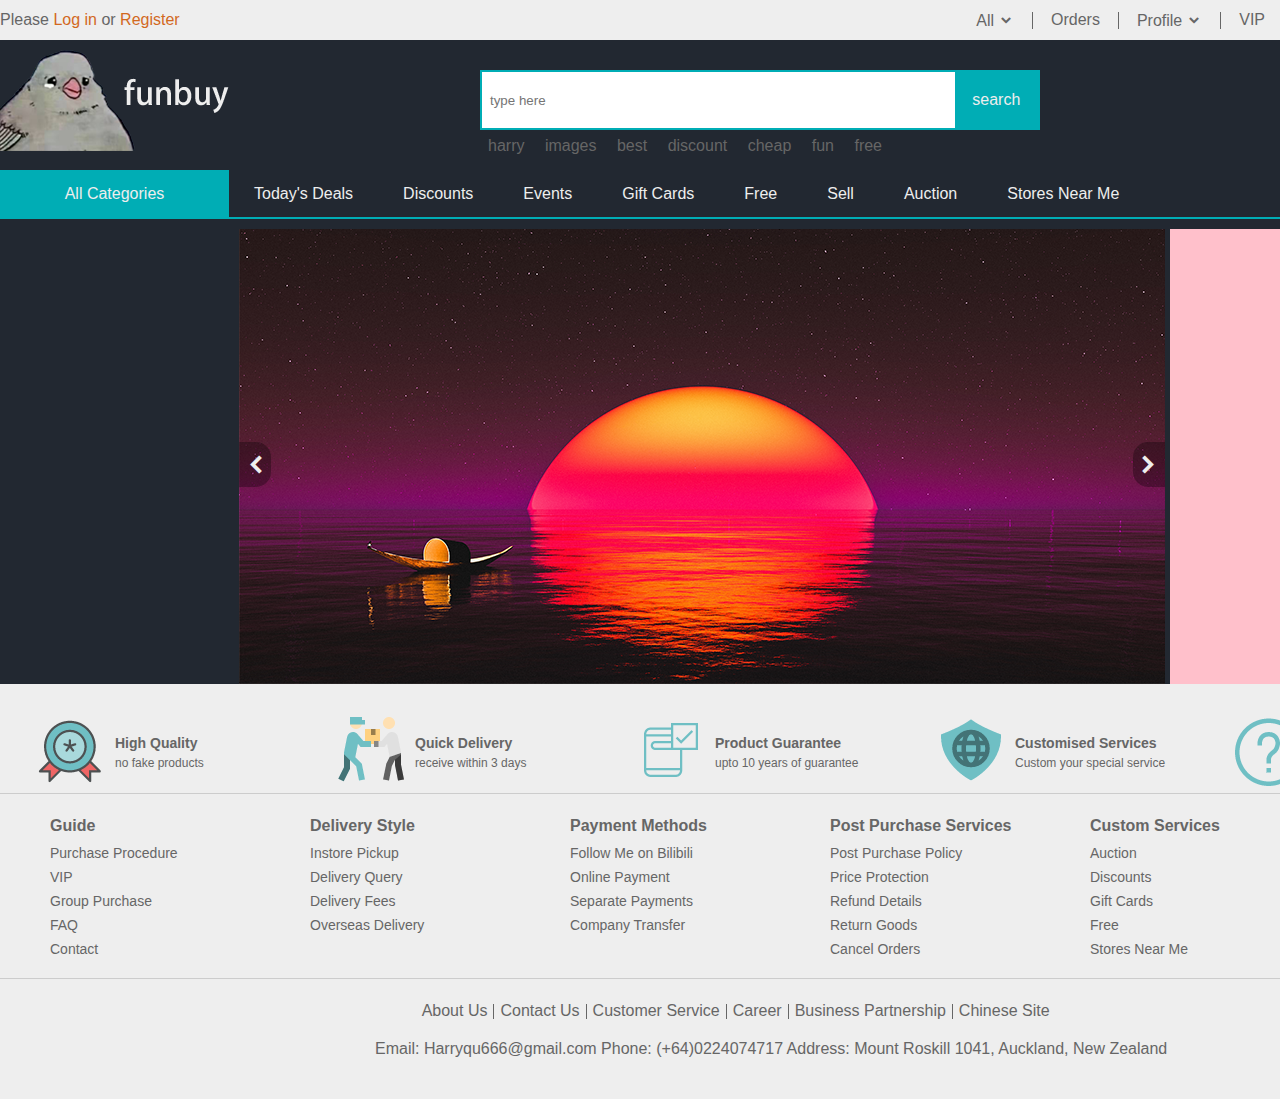
==== index.html @ e922d076 "completed main page image section" ====
<!DOCTYPE html>
<html lang="en">
  <head>
    <meta charset="UTF-8" />
    <meta http-equiv="X-UA-Compatible" content="IE=edge" />
    <meta name="viewport" content="width=device-width, initial-scale=1.0" />
    <title>funbuy-find your favourite product!</title>
    <meta
      name="description"
      content="funbuy.com-a place full of interesting products, designed to entertain 
    people and encourage new developers to design similar websites"
    />
    <meta name="keywords" content="fun,shopping,images,learn,interesting" />

    <link rel="shortcut icon" href="favicon.ico" />
    <!-- default css styling -->
    <link rel="stylesheet" href="css/base.css" />
    <!-- common css styling -->
    <link rel="stylesheet" href="css/common.css" />
    <!-- index css styling -->
    <link rel="stylesheet" href="css/index.css" />
  </head>
  <body>
    <!-- shortcut navigation module start -->
    <section class="shortcut">
      <div class="mainarea">
        <div class="left-float">
          <ul>
            <li>Please&nbsp;</li>
            <li>
              <a href="#" class="style_orange">Log in</a>
              or
              <a href="#" class="style_orange">Register</a>
            </li>
          </ul>
        </div>
        <div class="right-float">
          <ul>
            <li class="options">All</li>
            <li></li>
            <li>Orders</li>
            <li></li>
            <li class="options">Profile</li>
            <li></li>
            <li>VIP</li>
            <li></li>
            <li class="options">Contact</li>
            <li></li>
            <li class="options">About Us</li>
          </ul>
        </div>
      </div>
    </section>
    <!-- shortcut navigation module end -->
    <!-- header module start -->
    <header class="header mainarea">
      <!-- logo module -->
      <div class="logo">
        <h1>
          <a href="index.html" title="funbuy">funbuy</a>
        </h1>
      </div>
      <!-- search bar -->
      <div class="search">
        <input type="search" class="searchbar" placeholder="type here" />
        <button>search</button>
      </div>
      <!-- frequent search -->
      <div class="frequent">
        <a href="#">harry</a>
        <a href="#">images</a>
        <a href="#">best</a>
        <a href="#">discount</a>
        <a href="#">cheap</a>
        <a href="#">fun</a>
        <a href="#">free</a>
      </div>
      <!-- shopping cart -->
      <div class="shop-cart">
        shopping cart
        <i class="shop-items">8</i>
      </div>
    </header>
    <!-- header module end -->
    <!-- navigation module start -->
    <nav class="nav">
      <div class="mainarea">
        <div class="dropdown">
          <div class="dt">All Categories</div>
          <div class="dd">
            <ul>
              <li><a href="#">Landscapes</a></li>
              <li><a href="#">Pets</a></li>
              <li><a href="#">Design</a></li>
              <li><a href="#">Study</a></li>
              <li><a href="#">Harry</a></li>
              <li><a href="#">Food</a></li>
              <li><a href="#">Music</a></li>
              <li><a href="#">Movie</a></li>
              <li><a href="#">Animate</a></li>
              <li><a href="#">Sport</a></li>
              <li><a href="#">Books</a></li>
              <li><a href="#">Finance</a></li>
              <li><a href="#">WallPaper</a></li>
              <li><a href="#">Fun</a></li>
              <li><a href="#">Develop</a></li>
            </ul>
          </div>
        </div>
        <div class="navitems">
          <ul>
            <li><a href="#">Today's Deals</a></li>
            <li><a href="#">Discounts</a></li>
            <li><a href="#">Events</a></li>
            <li><a href="#">Gift Cards</a></li>
            <li><a href="#">Free</a></li>
            <li><a href="#">Sell</a></li>
            <li><a href="#">Auction</a></li>
            <li><a href="#">Stores Near Me</a></li>
          </ul>
        </div>
      </div>
    </nav>
    <!-- navigation module end -->
    <!-- index main module start -->
    <div class="mainarea">
      <div class="main">
        <div class="focus">
          <ul>
            <li>
              <img src="product_images/main-page-image.png" alt="" />
            </li>
          </ul>
        </div>
        <div class="newsflash"></div>
      </div>
    </div>
    <!-- index main module end -->
    <!-- footer module start -->
    <footer class="footer">
      <div class="mainarea">
        <div class="service-mod">
          <ul>
            <li>
              <h5 id="quality-icon"></h5>
              <div>
                <h4>High Quality</h4>
                <p>no fake products</p>
              </div>
            </li>
            <li>
              <h5 id="delivery-icon"></h5>
              <div>
                <h4>Quick Delivery</h4>
                <p>receive within 3 days</p>
              </div>
            </li>
            <li>
              <h5 id="insure-icon"></h5>
              <div>
                <h4>Product Guarantee</h4>
                <p>upto 10 years of guarantee</p>
              </div>
            </li>
            <li>
              <h5 id="custom-icon"></h5>
              <div>
                <h4>Customised Services</h4>
                <p>Custom your special service</p>
              </div>
            </li>
            <li>
              <h5 id="help-icon"></h5>
              <div>
                <h4>Instant Help</h4>
                <p>Contact us any time</p>
              </div>
            </li>
          </ul>
        </div>
        <div class="help-mod">
          <dl>
            <dt><a href="#">Guide</a></dt>
            <dd><a href="#">Purchase Procedure</a></dd>
            <dd><a href="#">VIP</a></dd>
            <dd><a href="#">Group Purchase</a></dd>
            <dd><a href="#">FAQ</a></dd>
            <dd><a href="#">Contact</a></dd>
          </dl>
          <dl>
            <dt><a href="#">Delivery Style</a></dt>
            <dd><a href="#">Instore Pickup</a></dd>
            <dd><a href="#">Delivery Query</a></dd>
            <dd><a href="#">Delivery Fees</a></dd>
            <dd><a href="#">Overseas Delivery</a></dd>
          </dl>
          <dl>
            <dt><a href="#">Payment Methods</a></dt>
            <dd><a href="#">Follow Me on Bilibili</a></dd>
            <dd><a href="#">Online Payment</a></dd>
            <dd><a href="#">Separate Payments</a></dd>
            <dd><a href="#">Company Transfer</a></dd>
          </dl>
          <dl>
            <dt><a href="#">Post Purchase Services</a></dt>
            <dd><a href="#">Post Purchase Policy</a></dd>
            <dd><a href="#">Price Protection</a></dd>
            <dd><a href="#">Refund Details</a></dd>
            <dd><a href="#">Return Goods</a></dd>
            <dd><a href="#">Cancel Orders</a></dd>
          </dl>
          <dl>
            <dt><a href="#">Custom Services</a></dt>
            <dd><a href="#">Auction</a></dd>
            <dd><a href="#">Discounts</a></dd>
            <dd><a href="#">Gift Cards</a></dd>
            <dd><a href="#">Free</a></dd>
            <dd><a href="#">Stores Near Me</a></dd>
          </dl>
          <dl>
            <dt><a href="#">Help Center</a></dt>
            <dd>
              <img src="images/wechat-scan.png" alt="" />
            </dd>
          </dl>
        </div>
        <div class="copyright-mod">
          <div class="links">
            <ul>
              <li><a href="#">About Us</a></li>
              <li></li>
              <li><a href="#">Contact Us</a></li>
              <li></li>
              <li><a href="#">Customer Service</a></li>
              <li></li>
              <li><a href="#">Career</a></li>
              <li></li>
              <li><a href="#">Business Partnership</a></li>
              <li></li>
              <li><a href="#">Chinese Site</a></li>
            </ul>
          </div>
          <div class="copyright">
            Email: Harryqu666@gmail.com Phone: (+64)0224074717 Address: Mount
            Roskill 1041, Auckland, New Zealand
          </div>
        </div>
      </div>
    </footer>
    <!-- footer module end -->
  </body>
</html>
---- css/base.css ----
/* clear default style */
* {
  margin: 0;
  padding: 0;
  box-sizing: border-box;
}

em,
i {
  font-style: normal;
}

li {
  list-style: none;
}

img {
  /* for browser compatibility */
  border: 0;

  vertical-align: middle;
}

button {
  cursor: pointer;
}

a {
  color: #666;
  text-decoration: none;
}

a:hover {
  color: #c81623;
}

button,
input {
  font-family: Microsoft YaHei, Heiti SC, tahoma, arial, Hiragino Sans GB,
    "\5B8B\4F53", sans-serif;
  /* clear default outline and border */
  border: 0;
  outline: none;
}

body {
  -webkit-font-smoothing: antialiased;
  background-color: #fff;
  font: 16px/1.5 Microsoft YaHei, Heiti SC, tahoma, arial, Hiragino Sans GB,
    "\5B8B\4F53", sans-serif;
  color: #666;
}

.hide,
.none {
  display: none;
}
/* clear floating */
.clearfix:after {
  visibility: hidden;
  clear: both;
  display: block;
  content: ".";
  height: 0;
}

.clearfix {
  *zoom: 1;
}

body {
  background-color: #222831;
}
---- css/common.css ----
/* declare iconfont */
@font-face {
  font-family: "IcoFont";
  font-weight: normal;
  font-style: "Regular";
  src: url("../fonts/icofont.woff2") format("woff2"),
    url("../fonts/icofont.woff") format("woff");
}

/* main area */
.mainarea {
  width: 1500px;
  margin: auto;
}

.left-float {
  float: left;
}
.right-float {
  float: right;
}
.style_orange {
  color: chocolate;
}

/* shortcut navigation section */
.shortcut {
  height: 40px;
  line-height: 40px;
  background-color: #eeeeee;
}
.shortcut li {
  float: left;
}
/* create | separators in the navigation */
.shortcut .right-float ul li:nth-child(2n) {
  width: 1px;
  height: 17px;
  background-color: #666;
  margin: 12px 18px 0;
}
.options::after {
  content: "\eab2";
  font-family: "IcoFont";
  margin-left: 4px;
}

/* header section */
.header {
  position: relative;
  height: 120px;
}
.logo {
  position: absolute;
  top: 50%;
  margin-top: -50.5px;
  width: 229px;
  height: 101px;
}
.logo a {
  display: block;
  width: 229px;
  height: 101px;
  background: url("../images/logo.png") no-repeat;
  font-size: 0;
}
.search {
  position: absolute;
  top: 50%;
  left: 50%;
  margin-left: -270px;
  margin-top: -30px;
  width: 560px;
  height: 60px;
  border: 2px solid #00adb5;
}
.search .searchbar {
  float: left;
  padding-right: 10px;
  width: 85%;
  height: 100%;
  text-indent: 0.5rem;
}
.search button {
  float: left;
  height: 100%;
  width: 15%;
  background-color: #00adb5;
  font-size: 16px;
  color: #eeeeee;
}
.frequent {
  position: absolute;
  top: 78%;
  left: 50%;
  margin-left: -270px;
}
.frequent a {
  margin: 0 8px;
}
.frequent a:hover {
  color: #e9b9d1;
}
.shop-cart {
  position: absolute;
  right: 0px;
  top: 50%;
  margin-top: -28px;
  width: 150px;
  height: 60px;
  line-height: 60px;
  font-size: 14px;
  text-align: center;
  color: #eeeeee;
  border: 1px solid #eeeeee;
  background-color: #393e46;
}
.shop-cart::before {
  content: "\ec48";
  font-family: "IcoFont";
  margin-left: 2px;
  color: #dea01e;
  font-size: 17px;
}
.shop-cart::after {
  content: "\eab8";
  font-family: "IcoFont";
  font-size: 16px;
}
.shop-items {
  position: absolute;
  top: 5px;
  left: 122px;
  height: 16px;
  line-height: 16px;
  background-color: #dea01e;
  padding: 0 5px;
  border-radius: 8px 8px 8px 0;
}

/* navigation section */
.nav {
  height: 49px;
  border-bottom: 2px solid #00adb5;
  margin-top: 10px;
}
.nav .dropdown {
  float: left;
  width: 229px;
  height: 47px;
  background-color: #00adb5;
}
.nav .navitems {
  float: left;
}
.dropdown .dt {
  width: 100%;
  height: 100%;
  color: #eeeeee;
  text-align: center;
  line-height: 47px;
  font-size: 16px;
}
.dropdown .dd {
  display: none;
  margin-top: 2px;
  width: 100%;
  height: 465px;
  background-color: #6fbfc4;
}
.dropdown:hover .dd {
  display: block;
}
.dropdown .dd ul li {
  position: relative;
  height: 31px;
  line-height: 31px;
  margin-left: 2px;
  padding-left: 15px;
}
.dropdown .dd ul li:hover {
  background-color: #eee;
}
.dropdown .dd ul li::after {
  position: absolute;
  top: 1px;
  right: 10px;
  content: "\eab8";
  font-family: "IcoFont";
  font-size: 14px;
  color: #eeeeee;
}
.dropdown .dd ul li a {
  color: #eeeeee;
  font-size: 14px;
}
.dropdown .dd ul li:hover a,
.dropdown .dd ul li:hover::after {
  color: #dea01e;
}
.navitems ul li {
  float: left;
}
.navitems ul li a {
  display: block;
  color: #eeeeee;
  line-height: 47px;
  font-size: 16px;
  padding: 0 25px;
}
.navitems ul li a:hover {
  color: #dea01e;
}

/* footer section */
.footer {
  height: 415px;
  background-color: #eeeeee;
  padding-top: 30px;
}
.service-mod {
  height: 80px;
  border-bottom: 1px solid #ccc;
}
.service-mod ul li {
  float: left;
  width: 300px;
  height: 80px;
  padding-left: 35px;
}
.service-mod ul li h5 {
  float: left;
  width: 72px;
  height: 72px;
  margin-right: 8px;
  background-image: url(../images/spritesheet.png);
}
.service-mod ul li div {
  margin-top: 7%;
}
.service-mod ul li h4 {
  font-size: 14px;
}
.service-mod ul li p {
  font-size: 12px;
}
#delivery-icon {
  width: 72px;
  height: 72px;
  background-position: -5px -5px;
}
#help-icon {
  width: 72px;
  height: 72px;
  background-position: -87px -5px;
}
#custom-icon {
  width: 72px;
  height: 72px;
  background-position: -5px -87px;
}
#quality-icon {
  width: 72px;
  height: 72px;
  background-position: -87px -87px;
}
#insure-icon {
  width: 72px;
  height: 72px;
  background-position: -169px -5px;
}
.help-mod {
  height: 185px;
  border-bottom: 1px solid #ccc;
  padding: 20px 0 0px 50px;
}
.help-mod dl {
  float: left;
  width: 260px;
}
.help-mod dl:last-child {
  width: 110px;
  text-align: center;
}
.help-mod dl dt {
  font-size: 16px;
  margin-bottom: 5px;
  font-weight: 700;
}
.help-mod dl dd {
  font-size: 14px;
  margin-bottom: 3px;
}
.copyright-mod {
  position: relative;
  padding-top: 20px;
}
.copyright-mod .links {
  position: absolute;
  left: 50%;
  margin-bottom: 15px;
  margin-left: -328.39px;
}
.copyright-mod .links ul li {
  float: left;
}
.copyright-mod .links ul li:nth-child(2n) {
  width: 1px;
  height: 15px;
  background-color: #666;
  margin: 5px 6px 0;
}
.copyright-mod .copyright {
  position: absolute;
  top: 58px;
  left: 50%;
  margin-left: -375px;
}
---- css/index.css ----
.main {
  width: 1261px;
  height: 455px;
  margin-left: 239px;
  margin-top: 10px;
}
.focus {
  position: relative;
  float: left;
  width: 926px;
  height: 100%;
}
.newsflash {
  float: right;
  width: 330px;
  height: 100%;
  background-color: pink;
}
.focus::before {
  position: absolute;
  top: 50%;
  left: 0px;
  padding-left: 2px;
  margin-top: -15px;
  content: "\eab5";
  font-family: "IcoFont";
  font-size: 30px;
  color: #eeeeee;
  background-color: rgba(0, 0, 0, 0.3);
  border-bottom-right-radius: 15px;
  border-top-right-radius: 15px;
  cursor: pointer;
}
.focus::after {
  position: absolute;
  top: 50%;
  right: 0px;
  padding-right: 2px;
  margin-top: -15px;
  content: "\eab8";
  font-family: "IcoFont";
  font-size: 30px;
  color: #eeeeee;
  background-color: rgba(0, 0, 0, 0.3);
  border-bottom-left-radius: 15px;
  border-top-left-radius: 15px;
  cursor: pointer;
}
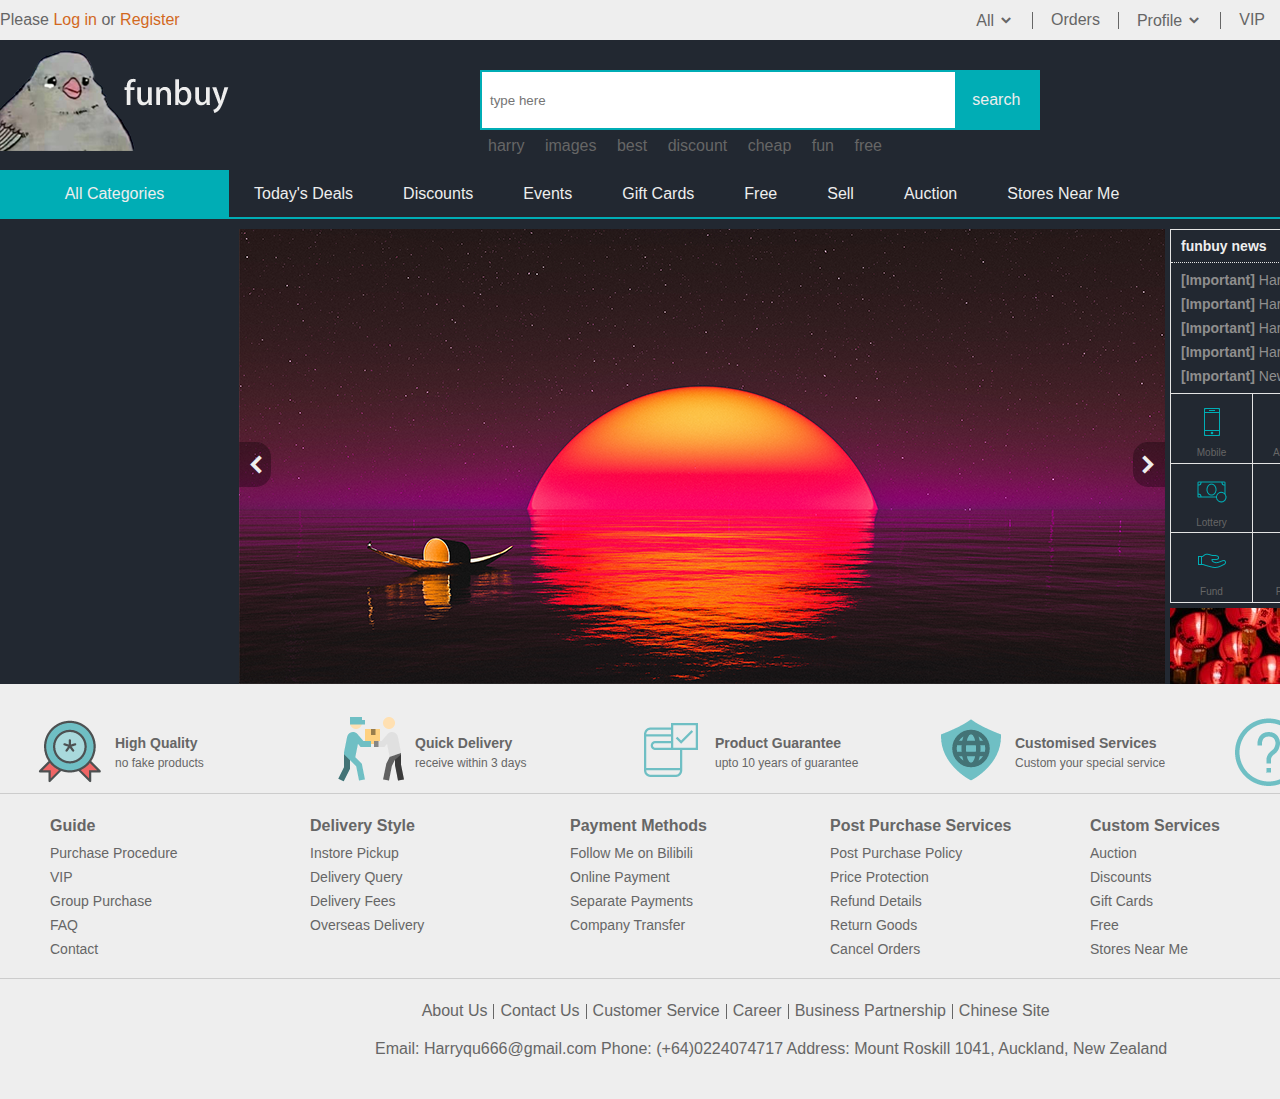
==== commit 0b2e4806: "finished main section" ====
--- a/index.html
+++ b/index.html
@@ -132,7 +132,116 @@
             </li>
           </ul>
         </div>
-        <div class="newsflash"></div>
+        <div class="newsflash">
+          <div class="news">
+            <div class="news-head">
+              <h5>funbuy news</h5>
+              <a href="#" class="more">More</a>
+            </div>
+            <div class="news-body">
+              <ul>
+                <li>
+                  <a href="#"><strong>[Important]</strong> Harry is awake</a>
+                </li>
+                <li>
+                  <a href="#"
+                    ><strong>[Important]</strong> Harry is on holiday</a
+                  >
+                </li>
+                <li>
+                  <a href="#"><strong>[Important]</strong> Harry is studying</a>
+                </li>
+                <li>
+                  <a href="#"><strong>[Important]</strong> Harry is coding</a>
+                </li>
+                <li>
+                  <a href="#"
+                    ><strong>[Important]</strong> New free products released</a
+                  >
+                </li>
+              </ul>
+            </div>
+          </div>
+          <div class="living-service">
+            <ul>
+              <li>
+                <a href="#"
+                  ><i></i>
+                  <p>Mobile</p></a
+                >
+              </li>
+              <li>
+                <a href="#"
+                  ><i></i>
+                  <p>Air Ticket</p></a
+                >
+              </li>
+              <li>
+                <a href="#"
+                  ><i></i>
+                  <p>Movie Ticket</p></a
+                >
+              </li>
+              <li>
+                <a href="#"
+                  ><i></i>
+                  <p>Games</p></a
+                >
+              </li>
+              <li>
+                <a href="#"
+                  ><i></i>
+                  <p>Lottery</p></a
+                >
+              </li>
+              <li>
+                <a href="#"
+                  ><i></i>
+                  <p>Petrol</p></a
+                >
+              </li>
+              <li>
+                <a href="#"
+                  ><i></i>
+                  <p>Hotel</p></a
+                >
+              </li>
+              <li>
+                <a href="#"
+                  ><i></i>
+                  <p>Train</p></a
+                >
+              </li>
+              <li>
+                <a href="#"
+                  ><i></i>
+                  <p>Fund</p></a
+                >
+              </li>
+              <li>
+                <a href="#"
+                  ><i></i>
+                  <p>Finance</p></a
+                >
+              </li>
+              <li>
+                <a href="#"
+                  ><i></i>
+                  <p>Gift</p></a
+                >
+              </li>
+              <li>
+                <a href="#"
+                  ><i></i>
+                  <p>Borrowing</p></a
+                >
+              </li>
+            </ul>
+          </div>
+          <div class="bargain">
+            <a href="#"><img src="product_images/bargain.png" alt="" /></a>
+          </div>
+        </div>
       </div>
     </div>
     <!-- index main module end -->
--- a/css/index.css
+++ b/css/index.css
@@ -9,12 +9,6 @@
   float: left;
   width: 926px;
   height: 100%;
-}
-.newsflash {
-  float: right;
-  width: 330px;
-  height: 100%;
-  background-color: pink;
 }
 .focus::before {
   position: absolute;
@@ -46,3 +40,127 @@
   border-top-left-radius: 15px;
   cursor: pointer;
 }
+.newsflash {
+  float: right;
+  width: 330px;
+  height: 100%;
+}
+.news {
+  height: 165px;
+  border: 1px solid #e4e4e4;
+}
+.news-head {
+  height: 33px;
+  border-bottom: 1px dotted #e4e4e4;
+  line-height: 33px;
+  padding: 0 10px;
+  color: #eeeeee;
+}
+.news-head h5 {
+  float: left;
+  font-size: 14px;
+}
+.news-head .more {
+  float: right;
+  color: #eeeeee;
+}
+.news-head .more:hover,
+.news-body ul li a:hover {
+  color: #dea01e;
+}
+.news-head .more::after {
+  content: "\eab8";
+  font-family: "IcoFont";
+  font-size: 16px;
+}
+.news-body {
+  padding: 5px 10px 0;
+  color: #eeeeee;
+}
+.news-body ul li {
+  height: 24px;
+  line-height: 24px;
+  font-size: 14px;
+  overflow: hidden;
+  white-space: nowrap;
+  text-overflow: ellipsis;
+}
+.news-body ul li a {
+  color: #8f8e8e;
+}
+.living-service {
+  height: 209px;
+  border: 1px solid #e4e4e4;
+  border-top: 0;
+}
+.living-service ul li {
+  float: left;
+  width: 25%;
+  height: 69.5px;
+  border-right: 1px solid #e4e4e4;
+  text-align: center;
+}
+.living-service ul li:nth-child(-n + 8) {
+  border-bottom: 1px solid #e4e4e4;
+}
+.living-service ul li:nth-child(-n + 8) {
+  border-bottom: 1px solid #e4e4e4;
+}
+.living-service ul li:nth-child(4) {
+  border-right: 0;
+}
+.living-service ul li:nth-child(8) {
+  border-right: 0;
+}
+.living-service ul li:nth-child(12) {
+  border-right: 0;
+}
+.living-service ul li i {
+  display: inline-block;
+  height: 32px;
+  width: 32px;
+  margin-top: 12px;
+  background: url("../images/index-icons-spritesheet.png") no-repeat;
+}
+.living-service ul li:nth-child(1) i {
+  background-position: -47px -88px;
+}
+.living-service ul li:nth-child(2) i {
+  background-position: -131px -89px;
+}
+.living-service ul li:nth-child(3) i {
+  background-position: -47px -131px;
+}
+.living-service ul li:nth-child(4) i {
+  background-position: -89px -5px;
+}
+.living-service ul li:nth-child(5) i {
+  background-position: -5px -131px;
+}
+.living-service ul li:nth-child(6) i {
+  background-position: -89px -88px;
+}
+.living-service ul li:nth-child(7) i {
+  background-position: -5px -5px;
+}
+.living-service ul li:nth-child(8) i {
+  background-position: -47px -5px;
+}
+.living-service ul li:nth-child(9) i {
+  background-position: -131px -47px;
+}
+.living-service ul li:nth-child(10) i {
+  background-position: -5px -88px;
+}
+.living-service ul li:nth-child(11) i {
+  background-position: -132px -5px;
+}
+.living-service ul li:nth-child(12) i {
+  background-position: -89px -46px;
+}
+.living-service ul li p {
+  font-size: 10px;
+}
+.bargain {
+  margin-top: 5px;
+}
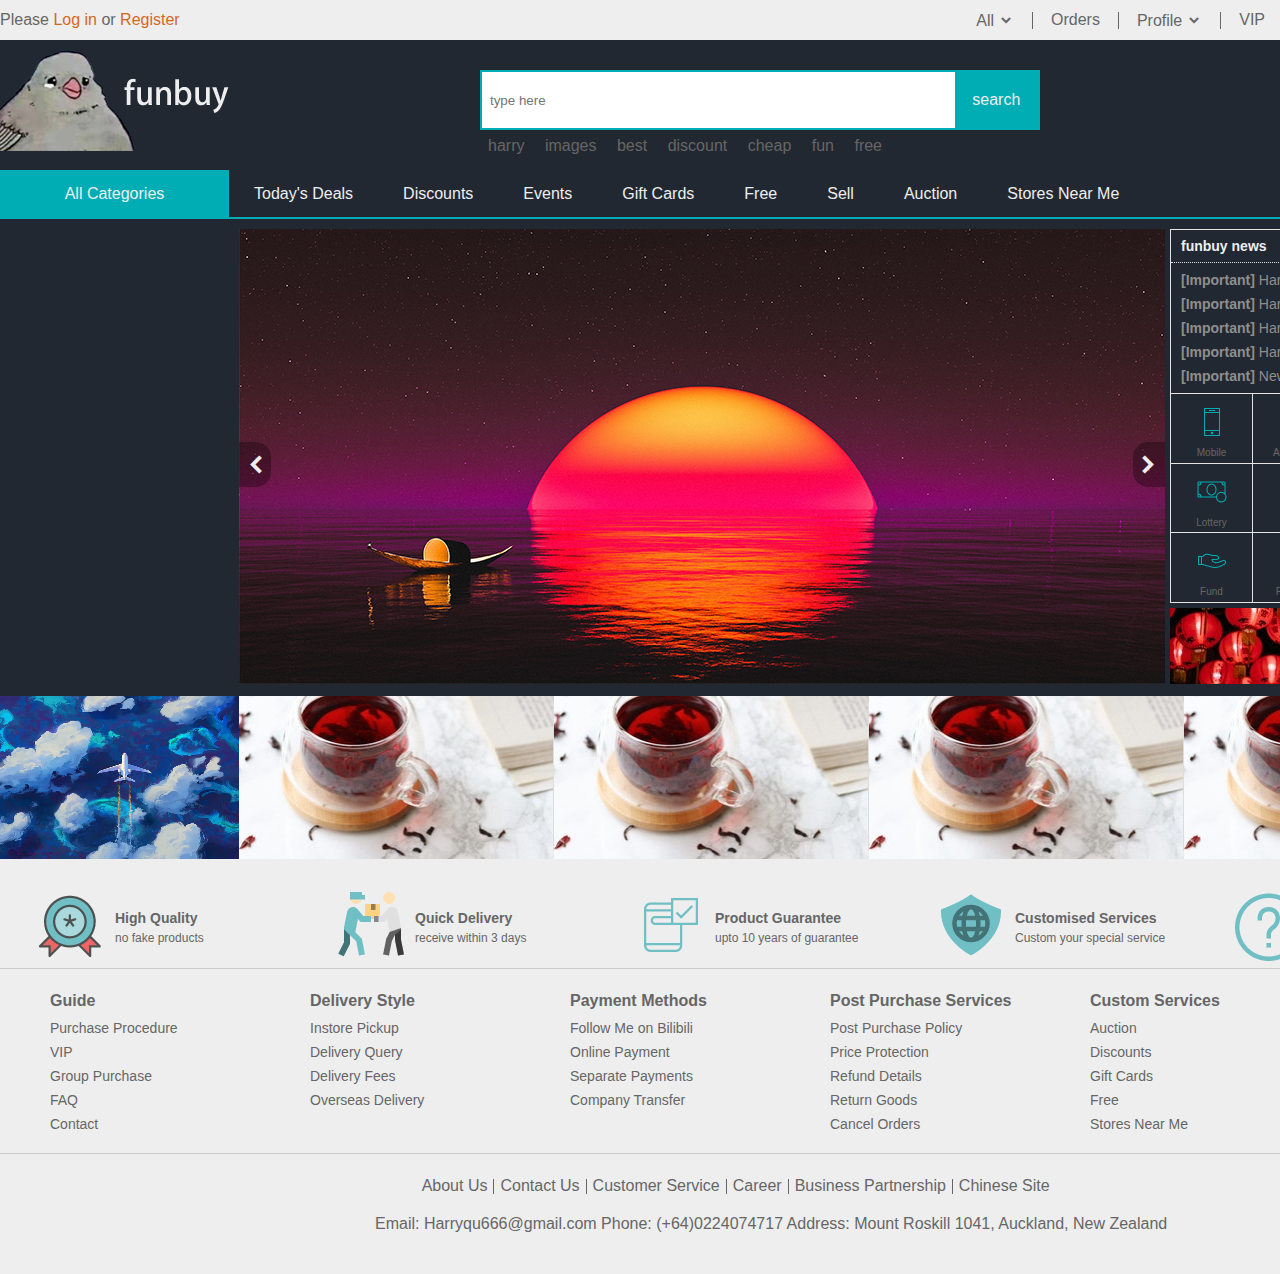
==== commit 01d6a639: "completed suggestion section" ====
--- a/index.html
+++ b/index.html
@@ -245,6 +245,27 @@
       </div>
     </div>
     <!-- index main module end -->
+    <!-- suggestion module start -->
+    <div class="suggest mainarea">
+      <div class="suggest-head"></div>
+      <div class="suggest-body">
+        <ul>
+          <a href="#"
+            ><li><img src="product_images/suggest-product.png" alt="" /></li
+          ></a>
+          <a href="#"
+            ><li><img src="product_images/suggest-product.png" alt="" /></li
+          ></a>
+          <a href="#"
+            ><li><img src="product_images/suggest-product.png" alt="" /></li
+          ></a>
+          <a href="#"
+            ><li><img src="product_images/suggest-product.png" alt="" /></li
+          ></a>
+        </ul>
+      </div>
+    </div>
+    <!-- suggestion module end -->
     <!-- footer module start -->
     <footer class="footer">
       <div class="mainarea">
--- a/css/index.css
+++ b/css/index.css
@@ -164,3 +164,37 @@
 .bargain {
   margin-top: 5px;
 }
+
+/* suggestion module */
+.suggest {
+  height: 163px;
+  margin-top: 12px;
+}
+.suggest-head {
+  float: left;
+  height: 163px;
+  width: 239px;
+  background: url("../product_images/suggest.png") no-repeat;
+}
+.suggest-body {
+  float: left;
+}
+.suggest-body ul a {
+  float: left;
+}
+.suggest-body ul a li {
+  position: relative;
+}
+.suggest-body ul a li img {
+  width: 315px;
+  height: 163px;
+}
+.suggest-body ul a li:nth-child(-n + 3)::after {
+  content: "";
+  position: absolute;
+  right: 0px;
+  top: 10px;
+  width: 1px;
+  height: 145px;
+  background-color: #ddd;
+}
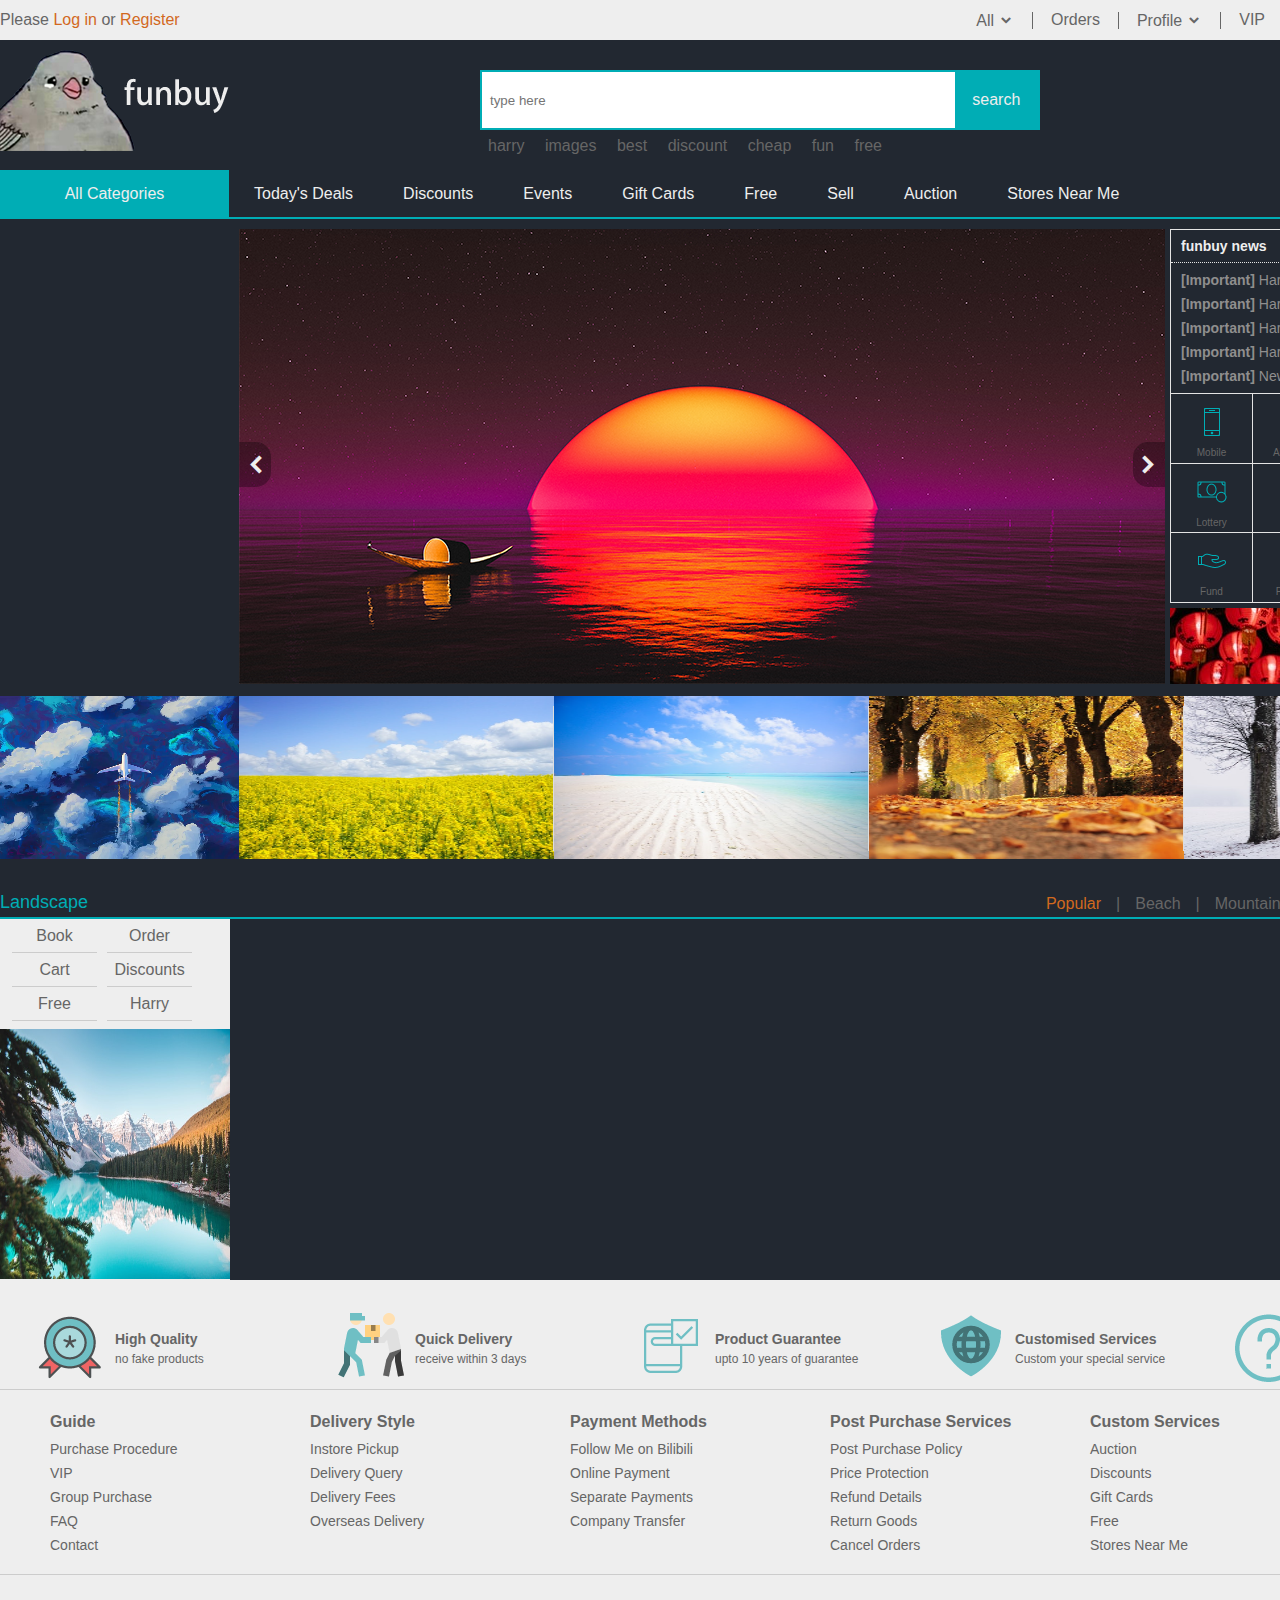
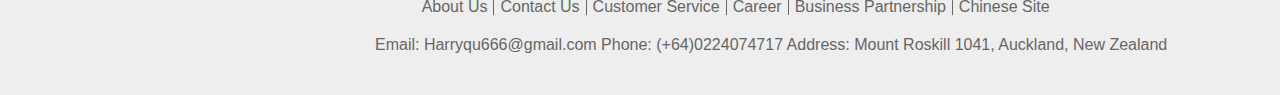
==== commit 42c79670: "changed image for suggestion section" ====
--- a/index.html
+++ b/index.html
@@ -251,21 +251,63 @@
       <div class="suggest-body">
         <ul>
           <a href="#"
-            ><li><img src="product_images/suggest-product.png" alt="" /></li
+            ><li><img src="product_images/spring.png" alt="" /></li
           ></a>
           <a href="#"
-            ><li><img src="product_images/suggest-product.png" alt="" /></li
+            ><li><img src="product_images/summer.png" alt="" /></li
           ></a>
           <a href="#"
-            ><li><img src="product_images/suggest-product.png" alt="" /></li
+            ><li><img src="product_images/autumn.png" alt="" /></li
           ></a>
           <a href="#"
-            ><li><img src="product_images/suggest-product.png" alt="" /></li
+            ><li><img src="product_images/winter.png" alt="" /></li
           ></a>
         </ul>
       </div>
     </div>
     <!-- suggestion module end -->
+    <!-- floor module start -->
+    <div class="floor">
+      <!-- 1st floor---lanscape -->
+      <div class="landscape mainarea">
+        <div class="box-head">
+          <h3>Landscape</h3>
+          <div class="tab_list">
+            <ul>
+              <li><a href="#" class="style_orange">Popular</a>|</li>
+              <li><a href="#">Beach</a>|</li>
+              <li><a href="#">Mountain</a>|</li>
+              <li><a href="#">Buildings</a>|</li>
+              <li><a href="#">Landmark</a></li>
+            </ul>
+          </div>
+        </div>
+        <div class="box-body">
+          <div class="tab_content">
+            <div class="tab_list_item">
+              <div class="col_230">
+                <ul>
+                  <li><a href="#">Book</a></li>
+                  <li><a href="#">Order</a></li>
+                  <li><a href="#">Cart</a></li>
+                  <li><a href="#">Discounts</a></li>
+                  <li><a href="#">Free</a></li>
+                  <li><a href="#">Harry</a></li>
+                </ul>
+                <a href="#"
+                  ><img src="product_images/landscape1.png" alt=""
+                /></a>
+              </div>
+              <div class="col_350"></div>
+              <div class="col_221"></div>
+              <div class="col_221"></div>
+              <div class="col_478"></div>
+            </div>
+          </div>
+        </div>
+      </div>
+    </div>
+    <!-- floor module end -->
     <!-- footer module start -->
     <footer class="footer">
       <div class="mainarea">
--- a/css/common.css
+++ b/css/common.css
@@ -84,7 +84,7 @@
 .search button {
   float: left;
   height: 100%;
-  width: 15%;
+  width: 15.002%;
   background-color: #00adb5;
   font-size: 16px;
   color: #eeeeee;
--- a/css/index.css
+++ b/css/index.css
@@ -161,6 +161,9 @@
 .living-service ul li p {
   font-size: 10px;
 }
+.living-service ul li:hover p {
+  color: #dea01e;
+}
 .bargain {
   margin-top: 5px;
 }
@@ -198,3 +201,70 @@
   height: 145px;
   background-color: #ddd;
 }
+
+.floor .mainarea {
+  margin-top: 30px;
+}
+/* floor---landscape module */
+.box-head {
+  height: 30px;
+  border-bottom: 2px solid #00adb5;
+}
+.box-head h3 {
+  float: left;
+  font-size: 18px;
+  color: #00adb5;
+  font-weight: 400;
+}
+.tab_list {
+  float: right;
+  line-height: 30px;
+}
+.tab_list ul li {
+  float: left;
+}
+.tab_list ul li a {
+  margin: 0 15px;
+}
+.tab_list ul li a:hover {
+  color: #dea01e;
+}
+.box-body {
+  height: 361px;
+}
+.tab_list_item > div {
+  float: left;
+  height: 361px;
+}
+.col_230 {
+  width: 230px;
+  background-color: #eee;
+  text-align: center;
+}
+.col_230 ul li {
+  float: left;
+  width: 85px;
+  height: 34px;
+  border-bottom: 1px solid #ccc;
+  text-align: center;
+  line-height: 33px;
+  margin-right: 10px;
+}
+.col_230 ul li a:hover {
+  color: #dea01e;
+}
+.col_230 ul {
+  margin-left: 12px;
+}
+.col_230 > a img {
+  margin-top: 8px;
+}
+.col_350 {
+  width: 350px;
+}
+.col_221 {
+  width: 221px;
+}
+.col_478 {
+  width: 478px;
+}
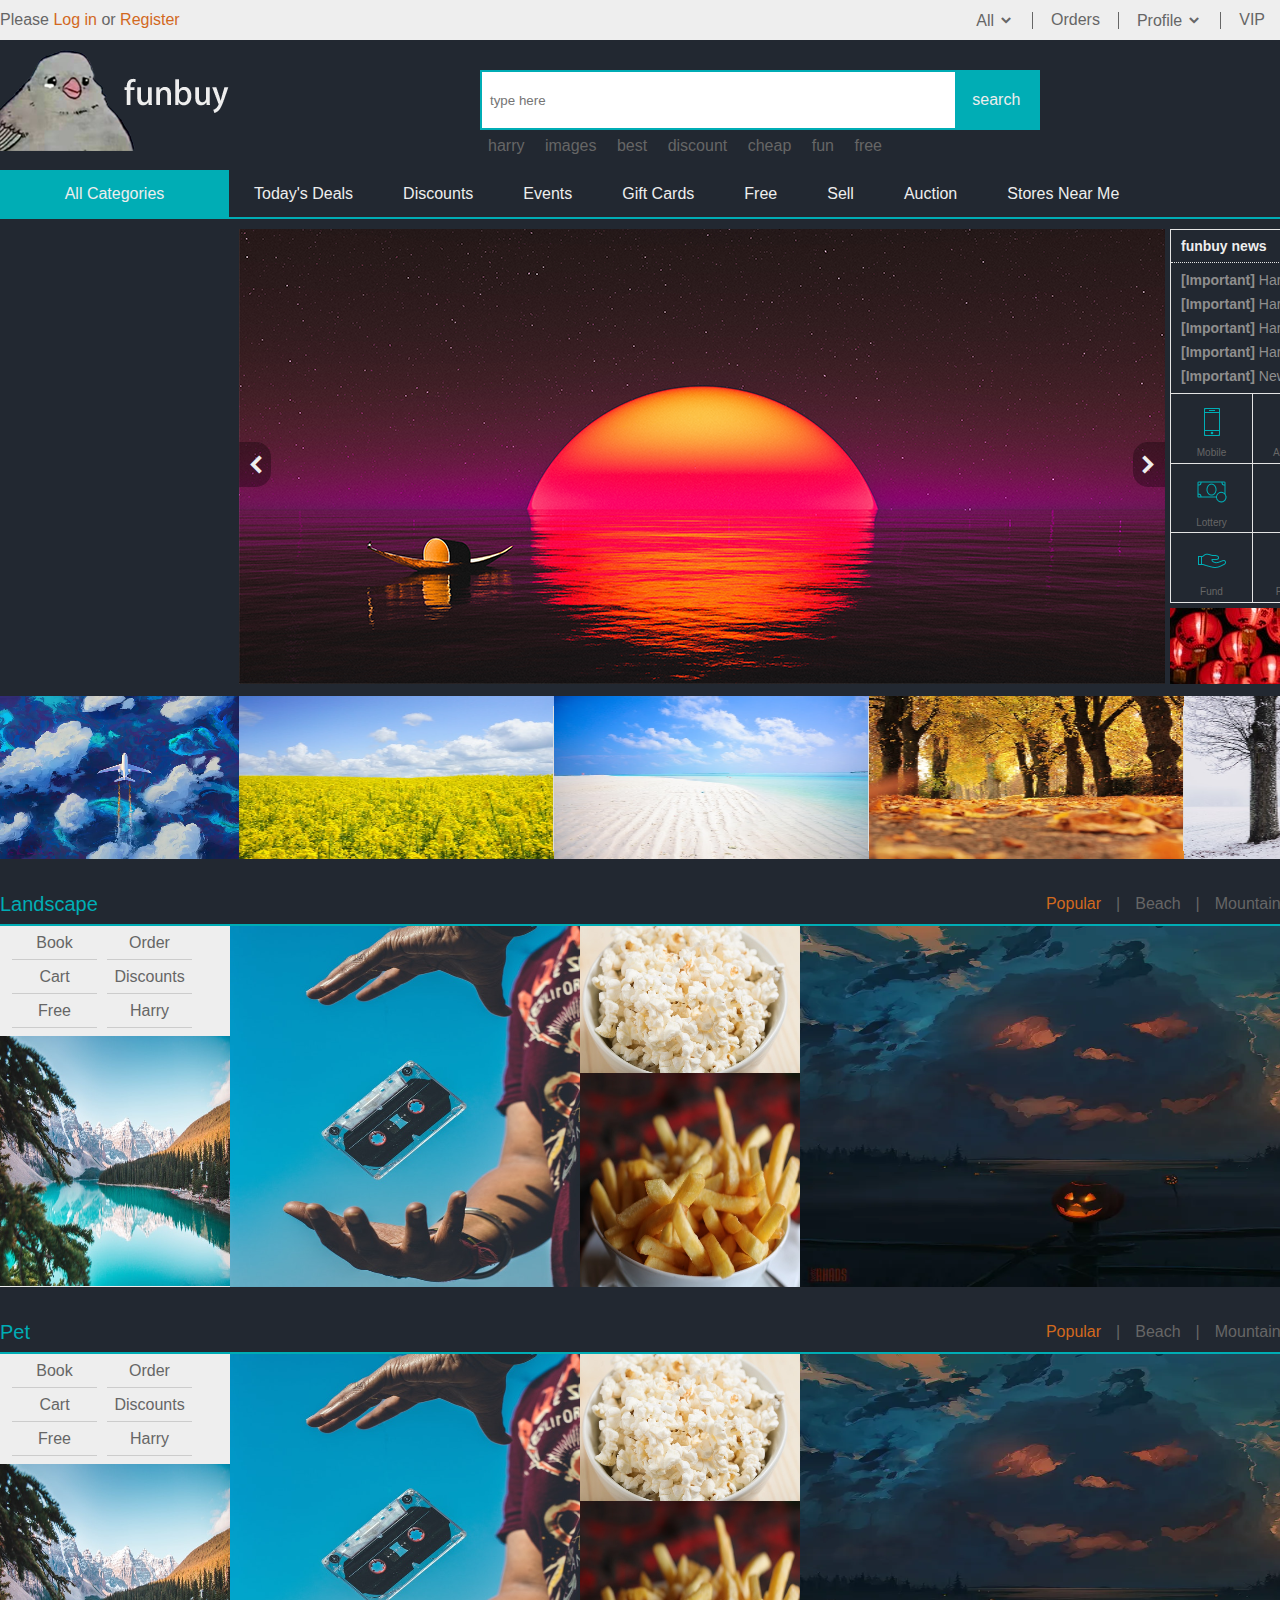
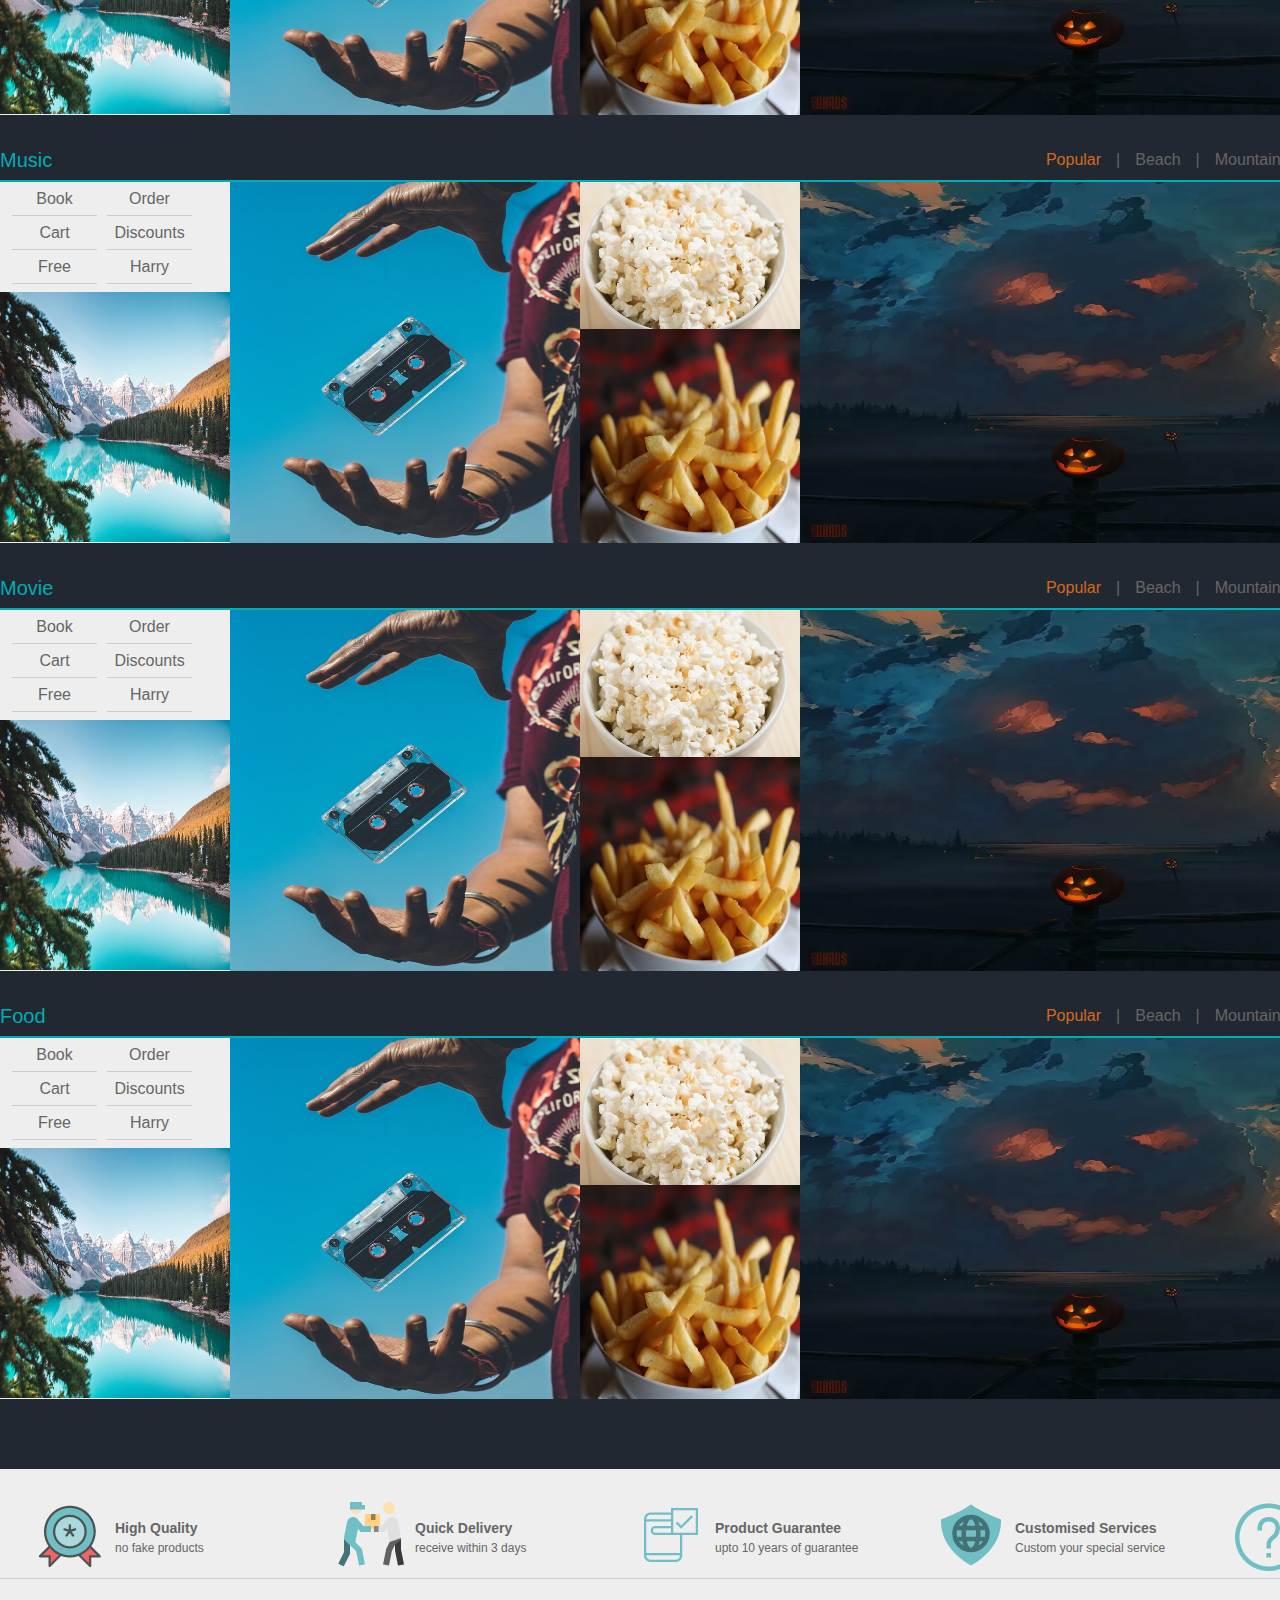
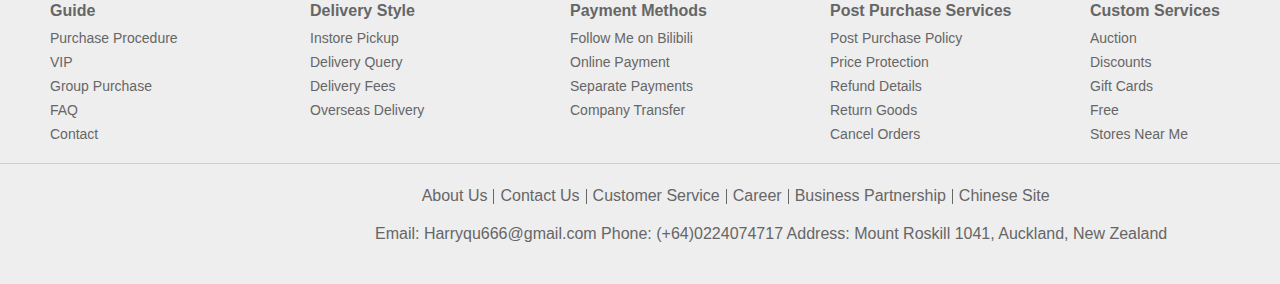
==== commit 715aa5dd: "finished the index css styling" ====
--- a/index.html
+++ b/index.html
@@ -298,10 +298,217 @@
                   ><img src="product_images/landscape1.png" alt=""
                 /></a>
               </div>
-              <div class="col_350"></div>
-              <div class="col_221"></div>
-              <div class="col_221"></div>
-              <div class="col_478"></div>
+              <div class="col_350">
+                <a href="#"><img src="product_images/music.png" alt="" /></a>
+              </div>
+              <div class="col_220">
+                <a href="#" class="bb"
+                  ><img src="product_images/popcorn.png" alt=""
+                /></a>
+                <a href="#"><img src="product_images/fries.png" alt="" /></a>
+              </div>
+              <div class="col_541">
+                <a href="#"><img src="product_images/animate.png" alt="" /></a>
+              </div>
+              <div class="col_159">
+                <a href="#"><img src="product_images/animal.png" alt="" /></a>
+              </div>
+            </div>
+          </div>
+        </div>
+      </div>
+      <!-- 2nd floor---pet -->
+      <div class="pet mainarea">
+        <div class="box-head">
+          <h3>Pet</h3>
+          <div class="tab_list">
+            <ul>
+              <li><a href="#" class="style_orange">Popular</a>|</li>
+              <li><a href="#">Beach</a>|</li>
+              <li><a href="#">Mountain</a>|</li>
+              <li><a href="#">Buildings</a>|</li>
+              <li><a href="#">Landmark</a></li>
+            </ul>
+          </div>
+        </div>
+        <div class="box-body">
+          <div class="tab_content">
+            <div class="tab_list_item">
+              <div class="col_230">
+                <ul>
+                  <li><a href="#">Book</a></li>
+                  <li><a href="#">Order</a></li>
+                  <li><a href="#">Cart</a></li>
+                  <li><a href="#">Discounts</a></li>
+                  <li><a href="#">Free</a></li>
+                  <li><a href="#">Harry</a></li>
+                </ul>
+                <a href="#"
+                  ><img src="product_images/landscape1.png" alt=""
+                /></a>
+              </div>
+              <div class="col_350">
+                <a href="#"><img src="product_images/music.png" alt="" /></a>
+              </div>
+              <div class="col_220">
+                <a href="#" class="bb"
+                  ><img src="product_images/popcorn.png" alt=""
+                /></a>
+                <a href="#"><img src="product_images/fries.png" alt="" /></a>
+              </div>
+              <div class="col_541">
+                <a href="#"><img src="product_images/animate.png" alt="" /></a>
+              </div>
+              <div class="col_159">
+                <a href="#"><img src="product_images/animal.png" alt="" /></a>
+              </div>
+            </div>
+          </div>
+        </div>
+      </div>
+      <!-- 3rd floor---music -->
+      <div class="music mainarea">
+        <div class="box-head">
+          <h3>Music</h3>
+          <div class="tab_list">
+            <ul>
+              <li><a href="#" class="style_orange">Popular</a>|</li>
+              <li><a href="#">Beach</a>|</li>
+              <li><a href="#">Mountain</a>|</li>
+              <li><a href="#">Buildings</a>|</li>
+              <li><a href="#">Landmark</a></li>
+            </ul>
+          </div>
+        </div>
+        <div class="box-body">
+          <div class="tab_content">
+            <div class="tab_list_item">
+              <div class="col_230">
+                <ul>
+                  <li><a href="#">Book</a></li>
+                  <li><a href="#">Order</a></li>
+                  <li><a href="#">Cart</a></li>
+                  <li><a href="#">Discounts</a></li>
+                  <li><a href="#">Free</a></li>
+                  <li><a href="#">Harry</a></li>
+                </ul>
+                <a href="#"
+                  ><img src="product_images/landscape1.png" alt=""
+                /></a>
+              </div>
+              <div class="col_350">
+                <a href="#"><img src="product_images/music.png" alt="" /></a>
+              </div>
+              <div class="col_220">
+                <a href="#" class="bb"
+                  ><img src="product_images/popcorn.png" alt=""
+                /></a>
+                <a href="#"><img src="product_images/fries.png" alt="" /></a>
+              </div>
+              <div class="col_541">
+                <a href="#"><img src="product_images/animate.png" alt="" /></a>
+              </div>
+              <div class="col_159">
+                <a href="#"><img src="product_images/animal.png" alt="" /></a>
+              </div>
+            </div>
+          </div>
+        </div>
+      </div>
+      <!-- 4th floor---movie -->
+      <div class="movie mainarea">
+        <div class="box-head">
+          <h3>Movie</h3>
+          <div class="tab_list">
+            <ul>
+              <li><a href="#" class="style_orange">Popular</a>|</li>
+              <li><a href="#">Beach</a>|</li>
+              <li><a href="#">Mountain</a>|</li>
+              <li><a href="#">Buildings</a>|</li>
+              <li><a href="#">Landmark</a></li>
+            </ul>
+          </div>
+        </div>
+        <div class="box-body">
+          <div class="tab_content">
+            <div class="tab_list_item">
+              <div class="col_230">
+                <ul>
+                  <li><a href="#">Book</a></li>
+                  <li><a href="#">Order</a></li>
+                  <li><a href="#">Cart</a></li>
+                  <li><a href="#">Discounts</a></li>
+                  <li><a href="#">Free</a></li>
+                  <li><a href="#">Harry</a></li>
+                </ul>
+                <a href="#"
+                  ><img src="product_images/landscape1.png" alt=""
+                /></a>
+              </div>
+              <div class="col_350">
+                <a href="#"><img src="product_images/music.png" alt="" /></a>
+              </div>
+              <div class="col_220">
+                <a href="#" class="bb"
+                  ><img src="product_images/popcorn.png" alt=""
+                /></a>
+                <a href="#"><img src="product_images/fries.png" alt="" /></a>
+              </div>
+              <div class="col_541">
+                <a href="#"><img src="product_images/animate.png" alt="" /></a>
+              </div>
+              <div class="col_159">
+                <a href="#"><img src="product_images/animal.png" alt="" /></a>
+              </div>
+            </div>
+          </div>
+        </div>
+      </div>
+      <!-- 5th floor---food -->
+      <div class="food mainarea">
+        <div class="box-head">
+          <h3>Food</h3>
+          <div class="tab_list">
+            <ul>
+              <li><a href="#" class="style_orange">Popular</a>|</li>
+              <li><a href="#">Beach</a>|</li>
+              <li><a href="#">Mountain</a>|</li>
+              <li><a href="#">Buildings</a>|</li>
+              <li><a href="#">Landmark</a></li>
+            </ul>
+          </div>
+        </div>
+        <div class="box-body">
+          <div class="tab_content">
+            <div class="tab_list_item">
+              <div class="col_230">
+                <ul>
+                  <li><a href="#">Book</a></li>
+                  <li><a href="#">Order</a></li>
+                  <li><a href="#">Cart</a></li>
+                  <li><a href="#">Discounts</a></li>
+                  <li><a href="#">Free</a></li>
+                  <li><a href="#">Harry</a></li>
+                </ul>
+                <a href="#"
+                  ><img src="product_images/landscape1.png" alt=""
+                /></a>
+              </div>
+              <div class="col_350">
+                <a href="#"><img src="product_images/music.png" alt="" /></a>
+              </div>
+              <div class="col_220">
+                <a href="#" class="bb"
+                  ><img src="product_images/popcorn.png" alt=""
+                /></a>
+                <a href="#"><img src="product_images/fries.png" alt="" /></a>
+              </div>
+              <div class="col_541">
+                <a href="#"><img src="product_images/animate.png" alt="" /></a>
+              </div>
+              <div class="col_159">
+                <a href="#"><img src="product_images/animal.png" alt="" /></a>
+              </div>
             </div>
           </div>
         </div>
--- a/css/common.css
+++ b/css/common.css
@@ -216,6 +216,7 @@
 .footer {
   height: 415px;
   background-color: #eeeeee;
+  margin-top: 70px;
   padding-top: 30px;
 }
 .service-mod {
--- a/css/index.css
+++ b/css/index.css
@@ -208,11 +208,12 @@
 /* floor---landscape module */
 .box-head {
   height: 30px;
+  padding-bottom: 35px;
   border-bottom: 2px solid #00adb5;
 }
 .box-head h3 {
   float: left;
-  font-size: 18px;
+  font-size: 20px;
   color: #00adb5;
   font-weight: 400;
 }
@@ -262,9 +263,16 @@
 .col_350 {
   width: 350px;
 }
-.col_221 {
-  width: 221px;
-}
-.col_478 {
-  width: 478px;
-}
+.col_220 {
+  width: 220px;
+  border-right: 1px solid #ccc;
+}
+.col_541 {
+  width: 541px;
+}
+.col_159 {
+  width: 159px;
+}
+.bb {
+  border-bottom: 1px solid #ccc;
+}
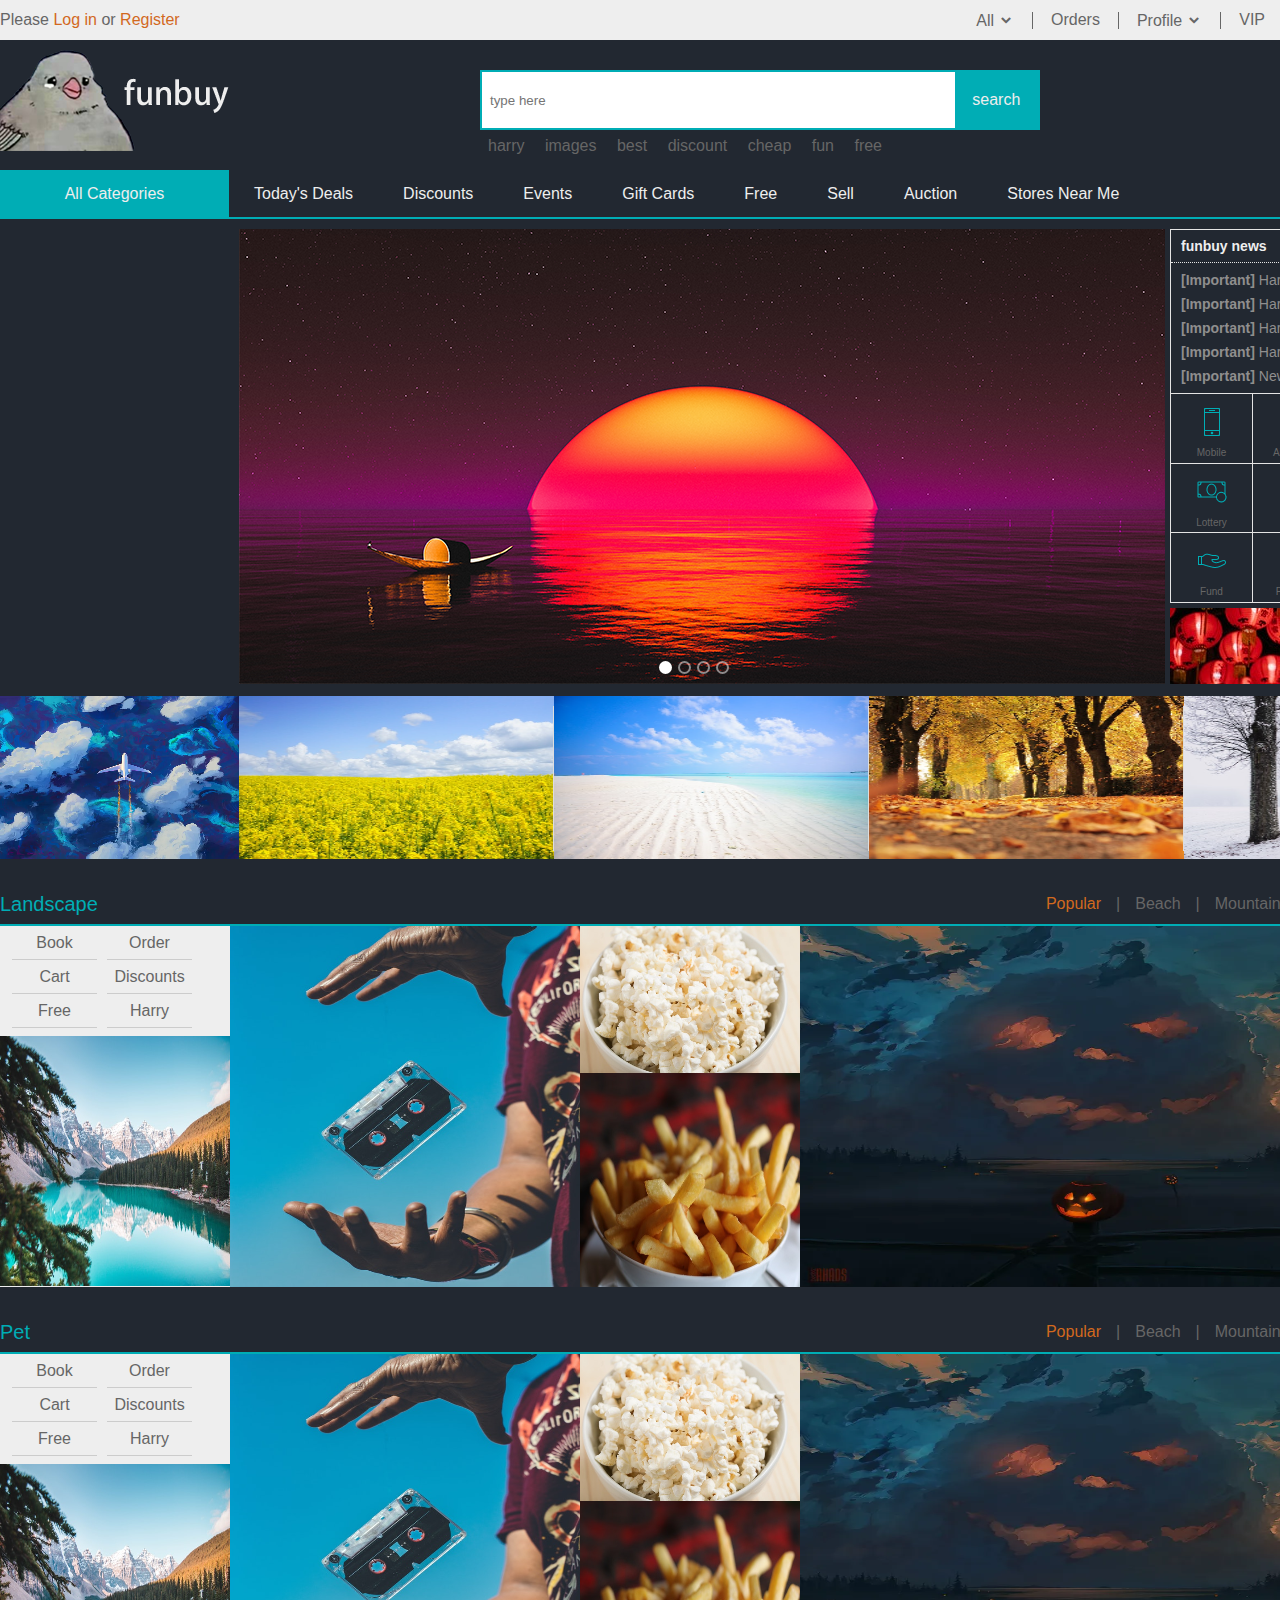
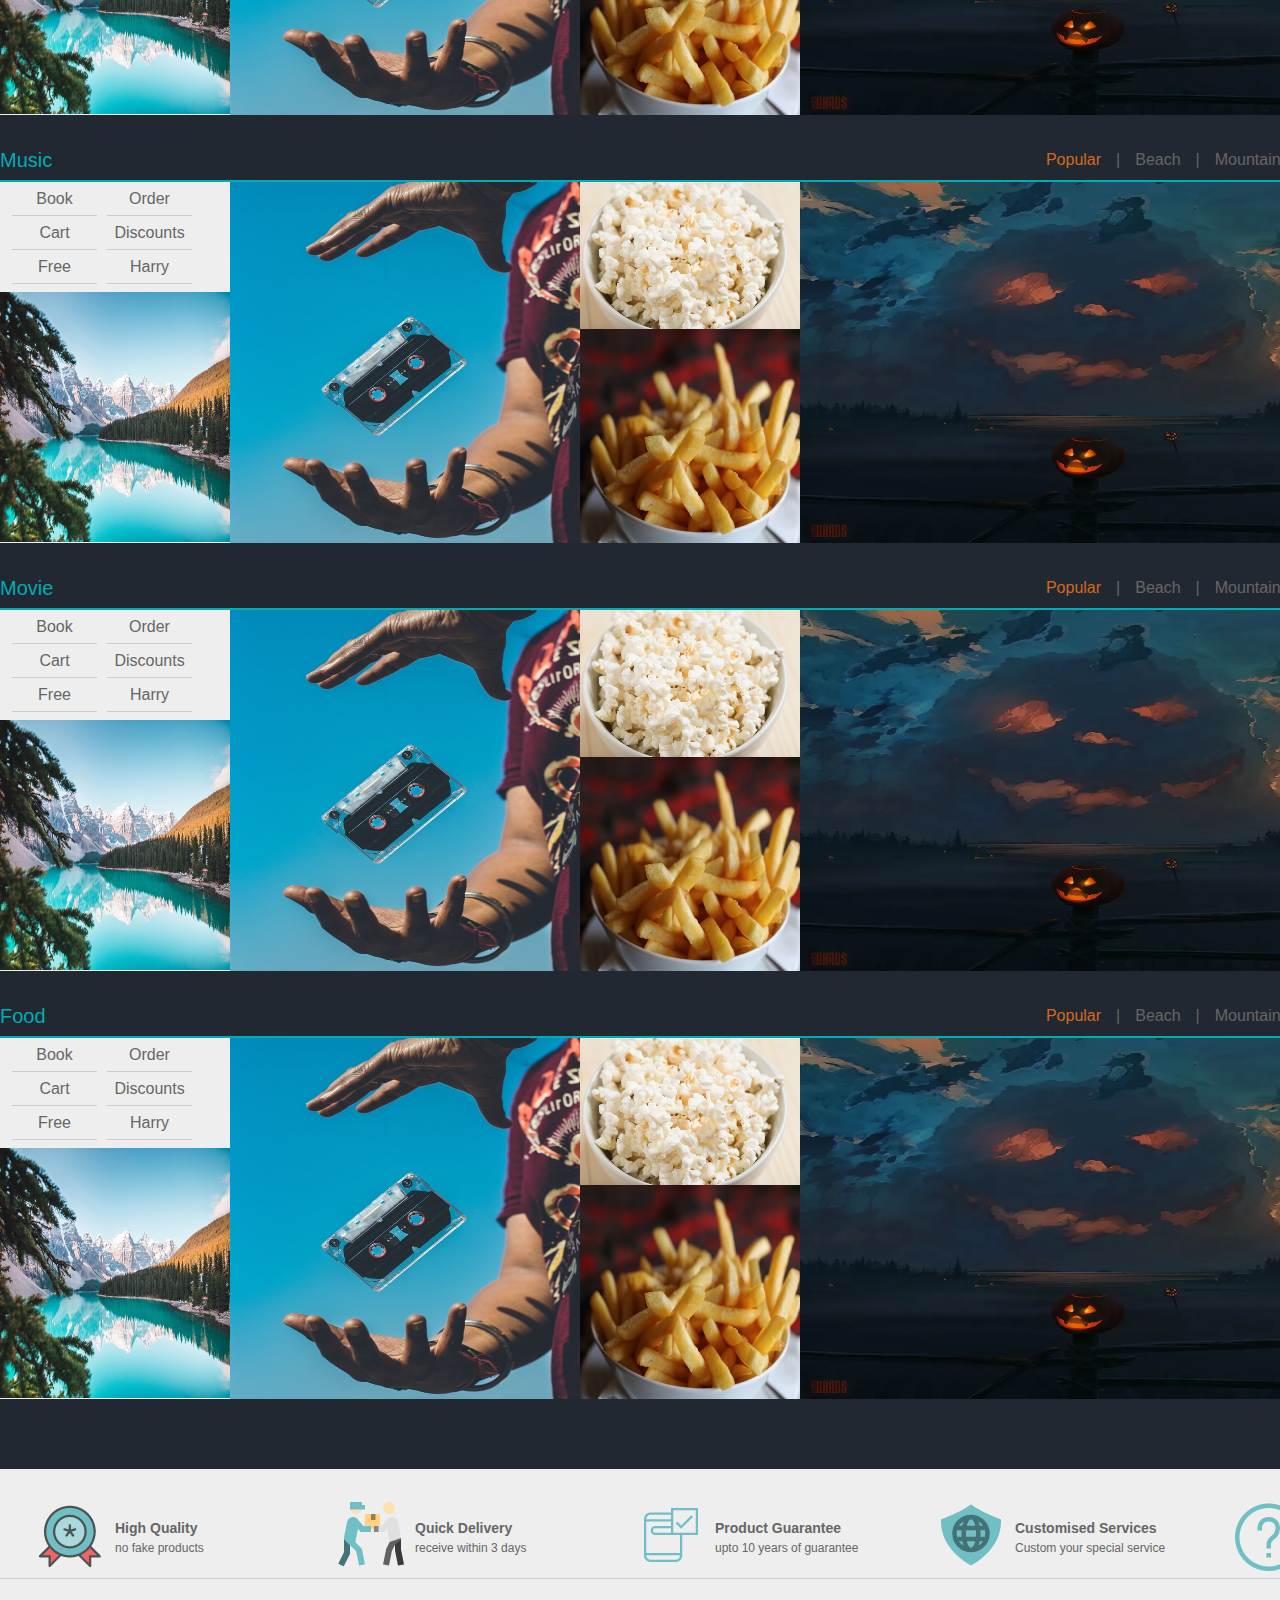
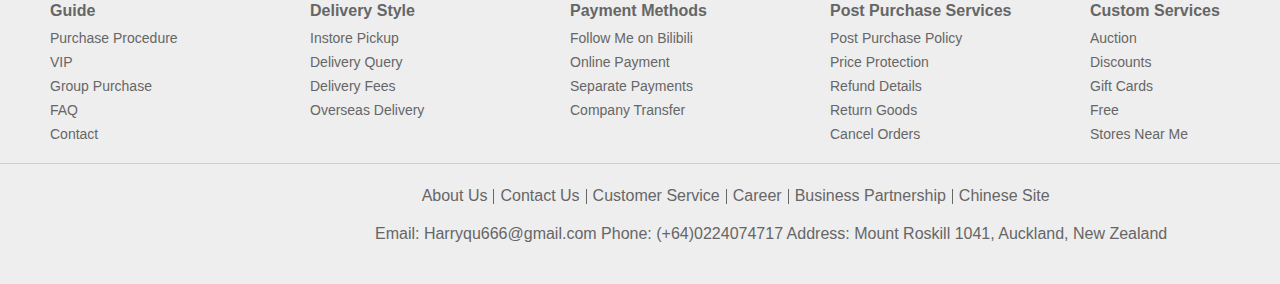
==== commit dff95dd3: "completed carousel" ====
--- a/index.html
+++ b/index.html
@@ -4,7 +4,7 @@
     <meta charset="UTF-8" />
     <meta http-equiv="X-UA-Compatible" content="IE=edge" />
     <meta name="viewport" content="width=device-width, initial-scale=1.0" />
-    <title>funbuy-find your favourite product!</title>
+    <title>Products-find your favourite product!</title>
     <meta
       name="description"
       content="funbuy.com-a place full of interesting products, designed to entertain 
@@ -19,6 +19,9 @@
     <link rel="stylesheet" href="css/common.css" />
     <!-- index css styling -->
     <link rel="stylesheet" href="css/index.css" />
+    <!-- index js file -->
+    <script src="js/animate.js"></script>
+    <script src="js/index.js"></script>
   </head>
   <body>
     <!-- shortcut navigation module start -->
@@ -30,7 +33,7 @@
             <li>
               <a href="#" class="style_orange">Log in</a>
               or
-              <a href="#" class="style_orange">Register</a>
+              <a href="register.html" class="style_orange">Register</a>
             </li>
           </ul>
         </div>
@@ -67,13 +70,13 @@
       </div>
       <!-- frequent search -->
       <div class="frequent">
-        <a href="#">harry</a>
-        <a href="#">images</a>
-        <a href="#">best</a>
-        <a href="#">discount</a>
-        <a href="#">cheap</a>
-        <a href="#">fun</a>
-        <a href="#">free</a>
+        <a href="list.html">harry</a>
+        <a href="list.html">images</a>
+        <a href="list.html">best</a>
+        <a href="list.html">discount</a>
+        <a href="list.html">cheap</a>
+        <a href="list.html">fun</a>
+        <a href="list.html">free</a>
       </div>
       <!-- shopping cart -->
       <div class="shop-cart">
@@ -89,34 +92,34 @@
           <div class="dt">All Categories</div>
           <div class="dd">
             <ul>
-              <li><a href="#">Landscapes</a></li>
-              <li><a href="#">Pets</a></li>
-              <li><a href="#">Design</a></li>
-              <li><a href="#">Study</a></li>
-              <li><a href="#">Harry</a></li>
-              <li><a href="#">Food</a></li>
-              <li><a href="#">Music</a></li>
-              <li><a href="#">Movie</a></li>
-              <li><a href="#">Animate</a></li>
-              <li><a href="#">Sport</a></li>
-              <li><a href="#">Books</a></li>
-              <li><a href="#">Finance</a></li>
-              <li><a href="#">WallPaper</a></li>
-              <li><a href="#">Fun</a></li>
-              <li><a href="#">Develop</a></li>
+              <li><a href="list.html">Landscapes</a></li>
+              <li><a href="list.html">Pets</a></li>
+              <li><a href="list.html">Design</a></li>
+              <li><a href="list.html">Study</a></li>
+              <li><a href="list.html">Harry</a></li>
+              <li><a href="list.html">Food</a></li>
+              <li><a href="list.html">Music</a></li>
+              <li><a href="list.html">Movie</a></li>
+              <li><a href="list.html">Animate</a></li>
+              <li><a href="list.html">Sport</a></li>
+              <li><a href="list.html">Books</a></li>
+              <li><a href="list.html">Finance</a></li>
+              <li><a href="list.html">WallPaper</a></li>
+              <li><a href="list.html">Fun</a></li>
+              <li><a href="list.html">Develop</a></li>
             </ul>
           </div>
         </div>
         <div class="navitems">
           <ul>
-            <li><a href="#">Today's Deals</a></li>
-            <li><a href="#">Discounts</a></li>
-            <li><a href="#">Events</a></li>
-            <li><a href="#">Gift Cards</a></li>
-            <li><a href="#">Free</a></li>
-            <li><a href="#">Sell</a></li>
-            <li><a href="#">Auction</a></li>
-            <li><a href="#">Stores Near Me</a></li>
+            <li><a href="list.html">Today's Deals</a></li>
+            <li><a href="list.html">Discounts</a></li>
+            <li><a href="list.html">Events</a></li>
+            <li><a href="list.html">Gift Cards</a></li>
+            <li><a href="list.html">Free</a></li>
+            <li><a href="list.html">Sell</a></li>
+            <li><a href="list.html">Auction</a></li>
+            <li><a href="list.html">Stores Near Me</a></li>
           </ul>
         </div>
       </div>
@@ -126,36 +129,54 @@
     <div class="mainarea">
       <div class="main">
         <div class="focus">
+          <a href="javascript:;" class="leftmore">&lt;&nbsp;</a>
+          <a href="javascript:;" class="rightmore">&nbsp;&gt;</a>
           <ul>
             <li>
               <img src="product_images/main-page-image.png" alt="" />
             </li>
+            <li>
+              <img src="product_images/main-page-image.png" alt="" />
+            </li>
+            <li>
+              <img src="product_images/main-page-image.png" alt="" />
+            </li>
+            <li>
+              <img src="product_images/main-page-image.png" alt="" />
+            </li>
           </ul>
+          <ol class="dots"></ol>
         </div>
         <div class="newsflash">
           <div class="news">
             <div class="news-head">
               <h5>funbuy news</h5>
-              <a href="#" class="more">More</a>
+              <a href="list.html" class="more">More</a>
             </div>
             <div class="news-body">
               <ul>
                 <li>
-                  <a href="#"><strong>[Important]</strong> Harry is awake</a>
+                  <a href="list.html"
+                    ><strong>[Important]</strong> Harry is awake</a
+                  >
                 </li>
                 <li>
-                  <a href="#"
+                  <a href="list.html"
                     ><strong>[Important]</strong> Harry is on holiday</a
                   >
                 </li>
                 <li>
-                  <a href="#"><strong>[Important]</strong> Harry is studying</a>
+                  <a href="list.html"
+                    ><strong>[Important]</strong> Harry is studying</a
+                  >
                 </li>
                 <li>
-                  <a href="#"><strong>[Important]</strong> Harry is coding</a>
+                  <a href="list.html"
+                    ><strong>[Important]</strong> Harry is coding</a
+                  >
                 </li>
                 <li>
-                  <a href="#"
+                  <a href="list.html"
                     ><strong>[Important]</strong> New free products released</a
                   >
                 </li>
@@ -165,73 +186,73 @@
           <div class="living-service">
             <ul>
               <li>
-                <a href="#"
+                <a href="list.html"
                   ><i></i>
                   <p>Mobile</p></a
                 >
               </li>
               <li>
-                <a href="#"
+                <a href="list.html"
                   ><i></i>
                   <p>Air Ticket</p></a
                 >
               </li>
               <li>
-                <a href="#"
+                <a href="list.html"
                   ><i></i>
                   <p>Movie Ticket</p></a
                 >
               </li>
               <li>
-                <a href="#"
+                <a href="list.html"
                   ><i></i>
                   <p>Games</p></a
                 >
               </li>
               <li>
-                <a href="#"
+                <a href="list.html"
                   ><i></i>
                   <p>Lottery</p></a
                 >
               </li>
               <li>
-                <a href="#"
+                <a href="list.html"
                   ><i></i>
                   <p>Petrol</p></a
                 >
               </li>
               <li>
-                <a href="#"
+                <a href="list.html"
                   ><i></i>
                   <p>Hotel</p></a
                 >
               </li>
               <li>
-                <a href="#"
+                <a href="list.html"
                   ><i></i>
                   <p>Train</p></a
                 >
               </li>
               <li>
-                <a href="#"
+                <a href="list.html"
                   ><i></i>
                   <p>Fund</p></a
                 >
               </li>
               <li>
-                <a href="#"
+                <a href="list.html"
                   ><i></i>
                   <p>Finance</p></a
                 >
               </li>
               <li>
-                <a href="#"
+                <a href="list.html"
                   ><i></i>
                   <p>Gift</p></a
                 >
               </li>
               <li>
-                <a href="#"
+                <a href="list.html"
                   ><i></i>
                   <p>Borrowing</p></a
                 >
@@ -239,7 +260,9 @@
             </ul>
           </div>
           <div class="bargain">
-            <a href="#"><img src="product_images/bargain.png" alt="" /></a>
+            <a href="list.html"
+              ><img src="product_images/bargain.png" alt=""
+            /></a>
           </div>
         </div>
       </div>
@@ -250,16 +273,16 @@
       <div class="suggest-head"></div>
       <div class="suggest-body">
         <ul>
-          <a href="#"
+          <a href="list.html"
             ><li><img src="product_images/spring.png" alt="" /></li
           ></a>
-          <a href="#"
+          <a href="list.html"
             ><li><img src="product_images/summer.png" alt="" /></li
           ></a>
-          <a href="#"
+          <a href="list.html"
             ><li><img src="product_images/autumn.png" alt="" /></li
           ></a>
-          <a href="#"
+          <a href="list.html"
             ><li><img src="product_images/winter.png" alt="" /></li
           ></a>
         </ul>
@@ -274,11 +297,11 @@
           <h3>Landscape</h3>
           <div class="tab_list">
             <ul>
-              <li><a href="#" class="style_orange">Popular</a>|</li>
-              <li><a href="#">Beach</a>|</li>
-              <li><a href="#">Mountain</a>|</li>
-              <li><a href="#">Buildings</a>|</li>
-              <li><a href="#">Landmark</a></li>
+              <li><a href="list.html" class="style_orange">Popular</a>|</li>
+              <li><a href="list.html">Beach</a>|</li>
+              <li><a href="list.html">Mountain</a>|</li>
+              <li><a href="list.html">Buildings</a>|</li>
+              <li><a href="list.html">Landmark</a></li>
             </ul>
           </div>
         </div>
@@ -287,12 +310,12 @@
             <div class="tab_list_item">
               <div class="col_230">
                 <ul>
-                  <li><a href="#">Book</a></li>
-                  <li><a href="#">Order</a></li>
-                  <li><a href="#">Cart</a></li>
-                  <li><a href="#">Discounts</a></li>
-                  <li><a href="#">Free</a></li>
-                  <li><a href="#">Harry</a></li>
+                  <li><a href="list.html">Book</a></li>
+                  <li><a href="list.html">Order</a></li>
+                  <li><a href="list.html">Cart</a></li>
+                  <li><a href="list.html">Discounts</a></li>
+                  <li><a href="list.html">Free</a></li>
+                  <li><a href="list.html">Harry</a></li>
                 </ul>
                 <a href="#"
                   ><img src="product_images/landscape1.png" alt=""
--- a/css/index.css
+++ b/css/index.css
@@ -6,39 +6,62 @@
 }
 .focus {
   position: relative;
+  overflow: hidden;
   float: left;
   width: 926px;
   height: 100%;
 }
-.focus::before {
+.focus ul {
+  width: 5000px;
+  position: absolute;
+}
+.focus ul li {
+  float: left;
+}
+.focus ol {
+  position: absolute;
+  bottom: 10px;
+  left: 45%;
+}
+.focus ol li {
+  float: left;
+  margin: 0 3px;
+  width: 13px;
+  height: 13px;
+  border: 2px solid rgba(255, 255, 255, 0.5);
+  border-radius: 50%;
+  cursor: pointer;
+}
+.focus ol .current {
+  background-color: #fff;
+}
+.leftmore {
   position: absolute;
   top: 50%;
   left: 0px;
   padding-left: 2px;
   margin-top: -15px;
-  content: "\eab5";
-  font-family: "IcoFont";
-  font-size: 30px;
   color: #eeeeee;
   background-color: rgba(0, 0, 0, 0.3);
   border-bottom-right-radius: 15px;
   border-top-right-radius: 15px;
-  cursor: pointer;
-}
-.focus::after {
+}
+.rightmore {
   position: absolute;
   top: 50%;
   right: 0px;
   padding-right: 2px;
   margin-top: -15px;
-  content: "\eab8";
-  font-family: "IcoFont";
-  font-size: 30px;
   color: #eeeeee;
   background-color: rgba(0, 0, 0, 0.3);
   border-bottom-left-radius: 15px;
   border-top-left-radius: 15px;
-  cursor: pointer;
+}
+.leftmore,
+.rightmore {
+  font-size: 28px;
+  display: none;
+  z-index: 999;
 }
 .newsflash {
   float: right;
